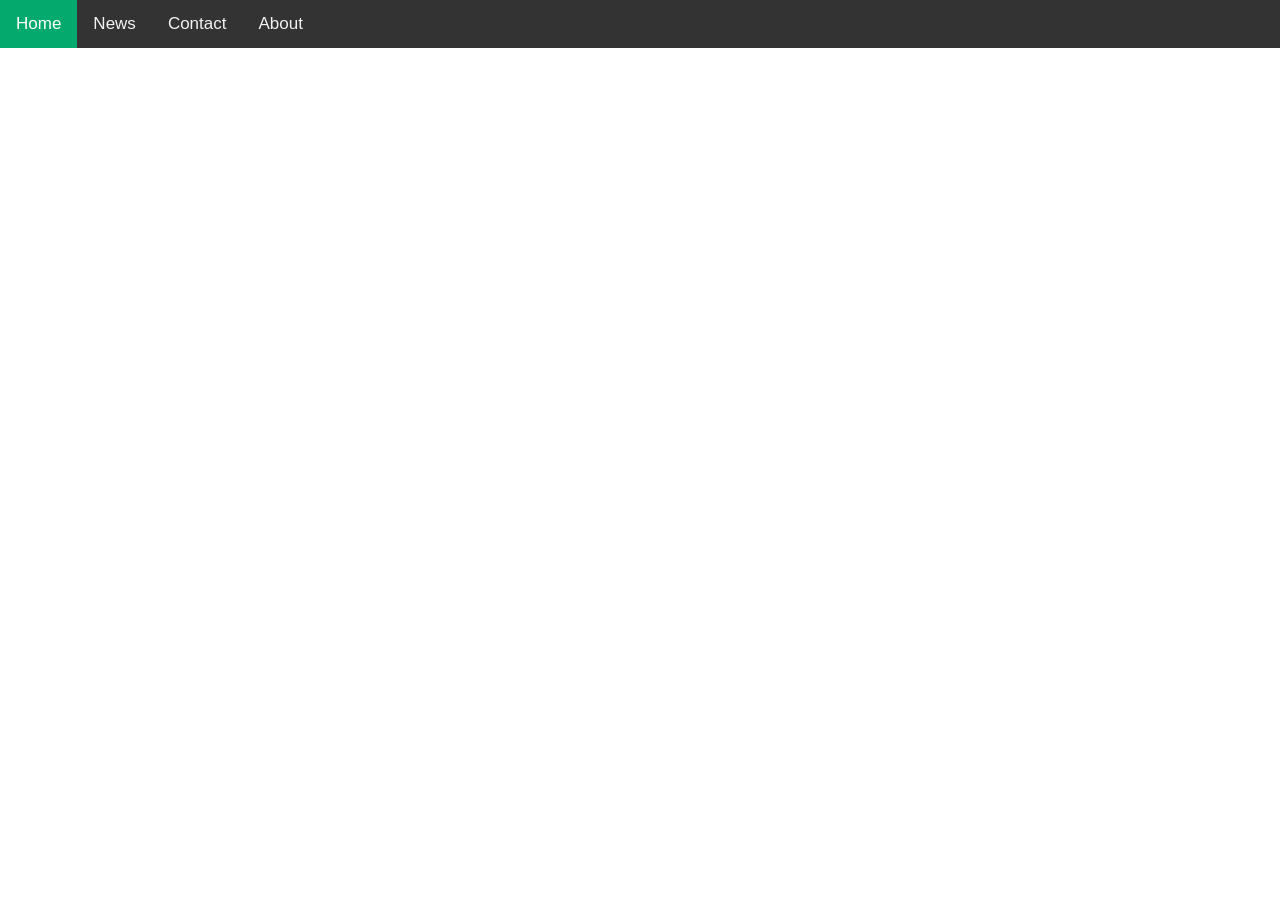
==== index.html @ c428a65f "moved the about/resume to about.html and playing with the navigation bar in index.html from w3school" ====
<!doctype html>
<html>
  <head>
<meta name="viewport" content="width=device-width, initial-scale=1">
<style>
body {
  margin: 0;
  font-family: Arial, Helvetica, sans-serif;
}

.topnav {
  overflow: hidden;
  background-color: #333;
}

.topnav a {
  float: left;
  color: #f2f2f2;
  text-align: center;
  padding: 14px 16px;
  text-decoration: none;
  font-size: 17px;
}

.topnav a:hover {
  background-color: green;
  color: black;
}

.topnav a.active {
  background-color: #04AA6D;
  color: white;
}
</style>
</head>
  <div class="topnav">
  <a class="active" href="#home">Home</a>
  <a href="#news">News</a>
  <a href="#contact">Contact</a>
  <a href="#about">About</a>
</div>
</html>
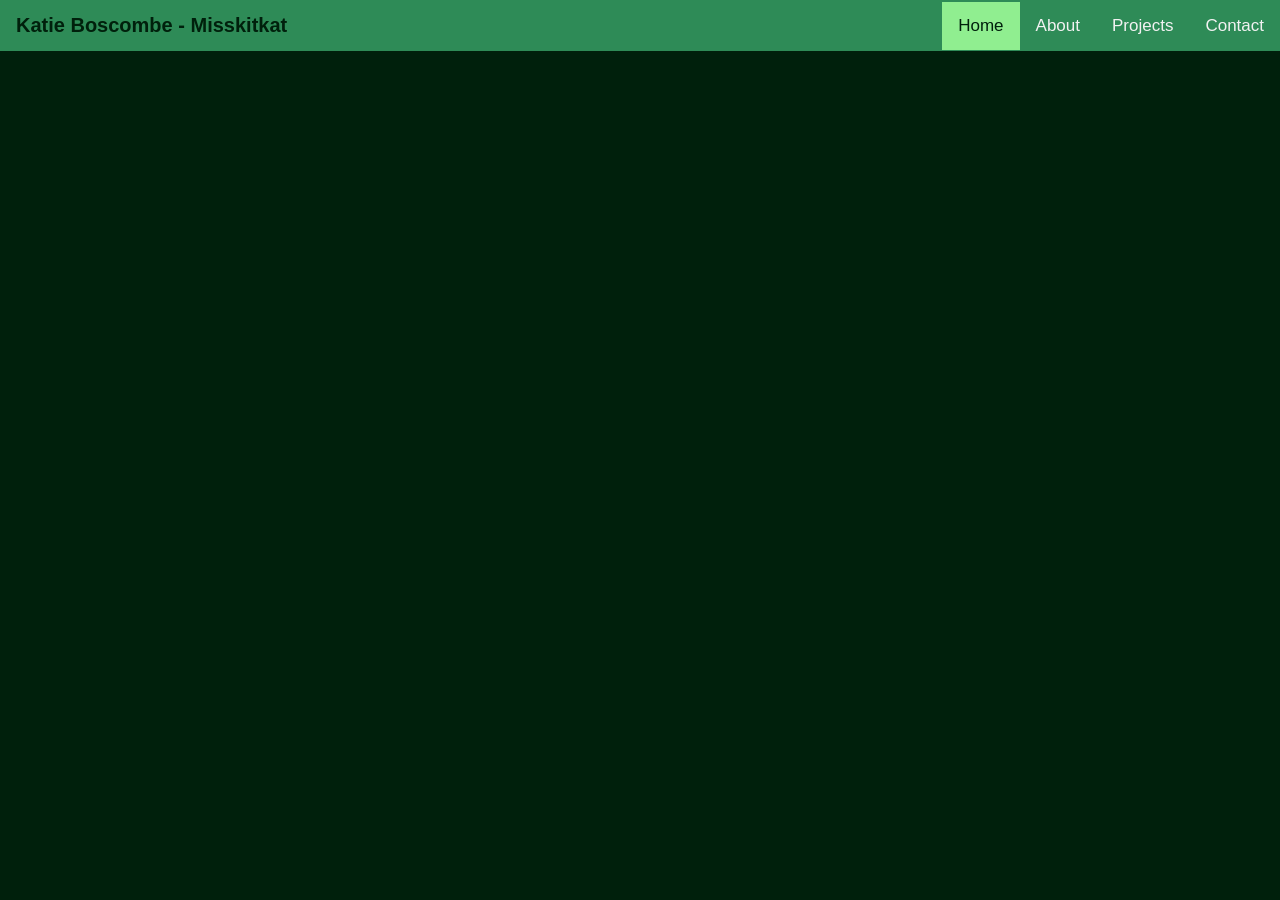
==== commit d64cf7ef: "changed the references for hte navigation so they work, edited the nav bar to have Katie Boscombe - " ====
--- a/index.html
+++ b/index.html
@@ -1,42 +1,55 @@
 <!doctype html>
 <html>
   <head>
-<meta name="viewport" content="width=device-width, initial-scale=1">
-<style>
-body {
-  margin: 0;
-  font-family: Arial, Helvetica, sans-serif;
-}
+    <meta name="viewport" content="width=device-width, initial-scale=1">
+    <style>
+      body {
+        margin: 0;
+        font-family: 'Trebuchet MS', sans-serif;
+        background-color: #00200c;
+      }
 
-.topnav {
-  overflow: hidden;
-  background-color: #333;
-}
+      .topnav {
+        overflow: hidden;
+        align-items: center;
+        background-color: SeaGreen;
+        display: flex;
+        justify-content: flex-end;
+      }
 
-.topnav a {
-  float: left;
-  color: #f2f2f2;
-  text-align: center;
-  padding: 14px 16px;
-  text-decoration: none;
-  font-size: 17px;
-}
+      .topnav a {
+        float: none;
+        color: #f2f2f2;
+        text-align: center;
+        padding: 14px 16px;
+        text-decoration: none;
+        font-size: 17px;
+      }
 
-.topnav a:hover {
-  background-color: green;
-  color: black;
-}
+      .topnav a:hover {
+        background-color: lightgreen;
+        color: #00200c;
+      }
 
-.topnav a.active {
-  background-color: #04AA6D;
-  color: white;
-}
-</style>
-</head>
+      .topnav a.active {
+        background-color: LightGreen;
+        color: #00200c;
+      }
+
+      .brand {
+        margin-right: auto;
+        padding: 14px 16px;
+        color: #00200c;
+        font-weight: bold;
+        font-size: 20px;
+      }
+    </style>
+  </head>
   <div class="topnav">
-  <a class="active" href="#home">Home</a>
-  <a href="#news">News</a>
-  <a href="#contact">Contact</a>
-  <a href="#about">About</a>
-</div>
+    <div class="brand">Katie Boscombe - Misskitkat</div>
+    <a class="active" href="index.html">Home</a>
+    <a href="pages/about.html">About</a>
+    <a href="pages/projects.html">Projects</a>
+    <a href="pages/contact.html">Contact</a>
+  </div>
 </html>
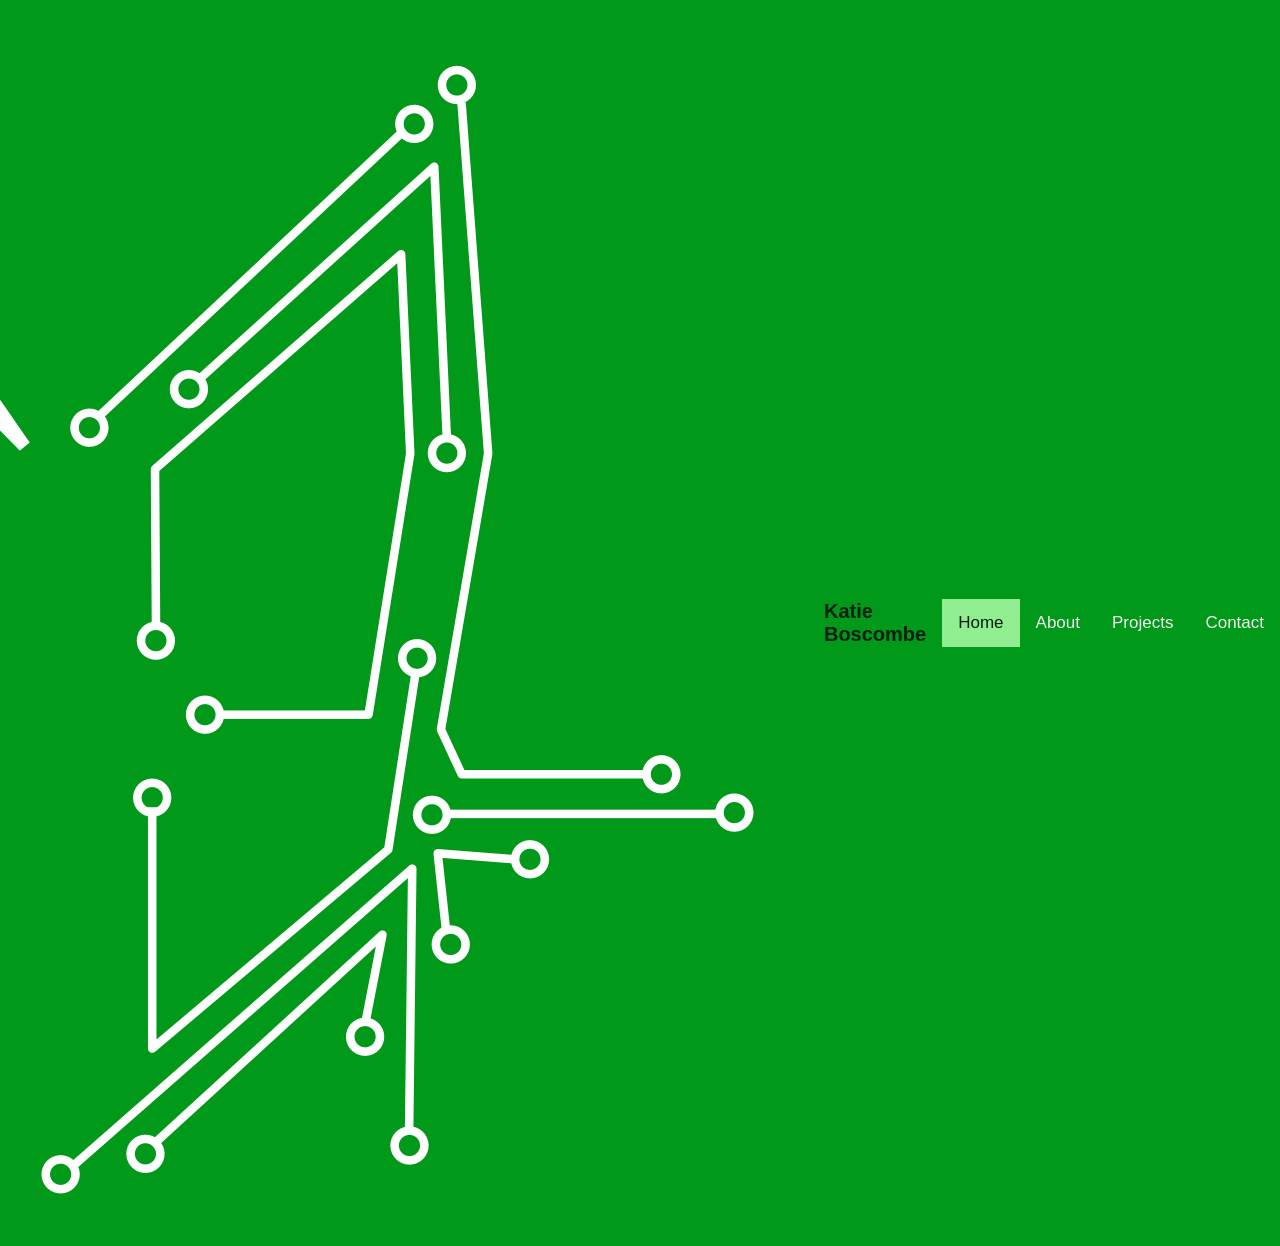
==== commit 74f09ae3: "added the styling to the css file so that it can be reused easily, added logo to nav" ====
--- a/index.html
+++ b/index.html
@@ -1,52 +1,15 @@
 <!doctype html>
 <html>
   <head>
+    <link rel="stylesheet" href="css/style.css">
     <meta name="viewport" content="width=device-width, initial-scale=1">
     <style>
-      body {
-        margin: 0;
-        font-family: 'Trebuchet MS', sans-serif;
-        background-color: #00200c;
-      }
-
-      .topnav {
-        overflow: hidden;
-        align-items: center;
-        background-color: SeaGreen;
-        display: flex;
-        justify-content: flex-end;
-      }
-
-      .topnav a {
-        float: none;
-        color: #f2f2f2;
-        text-align: center;
-        padding: 14px 16px;
-        text-decoration: none;
-        font-size: 17px;
-      }
-
-      .topnav a:hover {
-        background-color: lightgreen;
-        color: #00200c;
-      }
-
-      .topnav a.active {
-        background-color: LightGreen;
-        color: #00200c;
-      }
-
-      .brand {
-        margin-right: auto;
-        padding: 14px 16px;
-        color: #00200c;
-        font-weight: bold;
-        font-size: 20px;
-      }
+      
     </style>
   </head>
   <div class="topnav">
-    <div class="brand">Katie Boscombe - Misskitkat</div>
+    <img class="brand" src="images/LogosKatie white.png" alt="Katie Boscombe">
+    <div class="brand">Katie Boscombe</div>
     <a class="active" href="index.html">Home</a>
     <a href="pages/about.html">About</a>
     <a href="pages/projects.html">Projects</a>
--- a/css/style.css
+++ b/css/style.css
@@ -0,0 +1,98 @@
+body {
+        margin: 0;
+        font-family: 'Trebuchet MS', sans-serif;
+        color: White;
+        background-color: #00200c;
+      }
+
+      .topnav {
+        overflow: hidden;
+        align-items: center;
+        background-color: rgb(0, 153, 25);
+        display: flex;
+        justify-content: flex-end;
+      }
+
+      .topnav a {
+        float: none;
+        color: #f2f2f2;
+        text-align: center;
+        padding: 14px 16px;
+        text-decoration: none;
+        font-size: 17px;
+      }
+
+      .topnav a:hover {
+        background-color: LightGreen;
+        color: #00200c;
+      }
+
+      .topnav a.active {
+        background-color: LightGreen;
+        color: #00200c;
+      }
+
+      .brand {
+        margin-right: auto;
+        padding: 14px 16px;
+        color: #00200c;
+        font-weight: bold;
+        font-size: 20px;
+        /* max-width: 50px; */
+        height: auto;
+        /* gap: 8px; */
+      }
+
+      .logo {
+        max-width: 50px;
+        height: auto;
+        margin-left: 10px;
+      }
+
+      .content {
+        max-width: 1100px;
+        margin: 0 auto;
+        padding: 20px 24px 40px;
+      }
+
+      h2 {
+        margin: 18px 0 10px;
+        font-size: 24px;
+      }
+
+      table {
+        width: 100%;
+        max-width: 1100px;
+        margin: 0 auto 18px;
+        border-collapse: collapse;
+      }
+
+      th:first-child,
+      td:first-child {
+        text-align: left;
+      }
+
+      th:nth-child(3),
+      td:nth-child(3) {
+        text-align: right;
+        white-space: nowrap;
+        vertical-align: top;
+      }
+
+      table, th, td {
+        border-collapse: collapse;
+        font-size: 18px;
+        text-align: left;
+      }
+
+      th, td {
+        padding: 5px 0;
+      }
+
+      hr {
+        border: none;
+        height: 5px;
+        background-color: SeaGreen;
+        margin: 18px auto 12px;
+        max-width: 1100px;
+      }
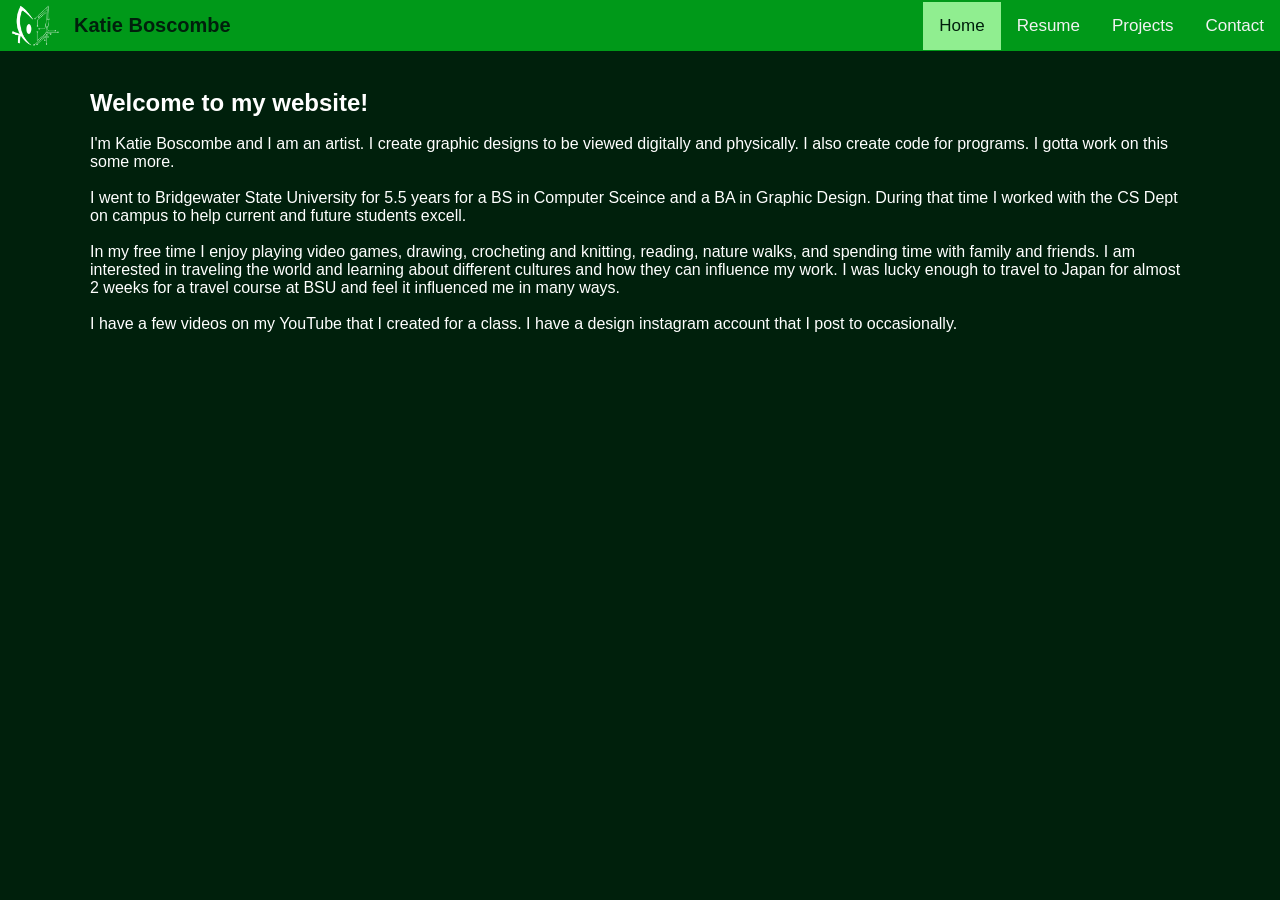
==== commit e961d7af: "started adding to the projects page based off a layout I liked, added a few project htmls i want to " ====
--- a/index.html
+++ b/index.html
@@ -8,11 +8,37 @@
     </style>
   </head>
   <div class="topnav">
-    <img class="brand" src="images/LogosKatie white.png" alt="Katie Boscombe">
+    <img class="logo" src="images/logos/LogosKatie white.png" alt="Misskitkat">
     <div class="brand">Katie Boscombe</div>
     <a class="active" href="index.html">Home</a>
-    <a href="pages/about.html">About</a>
+    <a href="pages/about.html">Resume</a>
     <a href="pages/projects.html">Projects</a>
     <a href="pages/contact.html">Contact</a>
   </div>
+  <body>
+  <main class= "content">
+    <h1>Welcome to my website!</h1>
+    <p>I'm Katie Boscombe and I am an artist. 
+      I create graphic designs to be viewed digitally and physically. 
+      I also create code for programs. 
+      I gotta work on this some more.</p>
+    <p>
+      I went to Bridgewater State University for 5.5 years for a BS in Computer Sceince and a BA in Graphic Design.
+      During that time I worked with the CS Dept on campus to help current and future students excell.
+      
+    </p>
+    <p>
+      In my free time I enjoy playing video games, drawing, crocheting and knitting, reading, nature walks, and spending time with family and friends.
+      I am interested in traveling the world and learning about different cultures and how they can influence my work.
+      I was lucky enough to travel to Japan for almost 2 weeks for a travel course at BSU and feel it influenced me in many ways.
+      
+    </p>
+
+    <p>
+      I have a few videos on my YouTube that I created for a class.
+      I have a design instagram account that I post to occasionally.
+
+    </p>
+  </main>
+  </body>
 </html>
--- a/css/style.css
+++ b/css/style.css
@@ -34,13 +34,11 @@
 
       .brand {
         margin-right: auto;
-        padding: 14px 16px;
+        padding: 14px 14px;
         color: #00200c;
         font-weight: bold;
         font-size: 20px;
-        /* max-width: 50px; */
         height: auto;
-        /* gap: 8px; */
       }
 
       .logo {
@@ -49,15 +47,31 @@
         margin-left: 10px;
       }
 
+      .project-grid img {
+        width: 150px;
+        max-width: 100%;
+        height: auto;
+      }
+
       .content {
         max-width: 1100px;
         margin: 0 auto;
         padding: 20px 24px 40px;
       }
 
+      h1 {
+        margin: 18px 0 10px;
+        font-size: 24px;
+      }
+
       h2 {
         margin: 18px 0 10px;
-        font-size: 24px;
+        font-size: 20px;
+      }
+
+      p {
+        margin: 18px 0 10px;
+        font-size: 16px;
       }
 
       table {
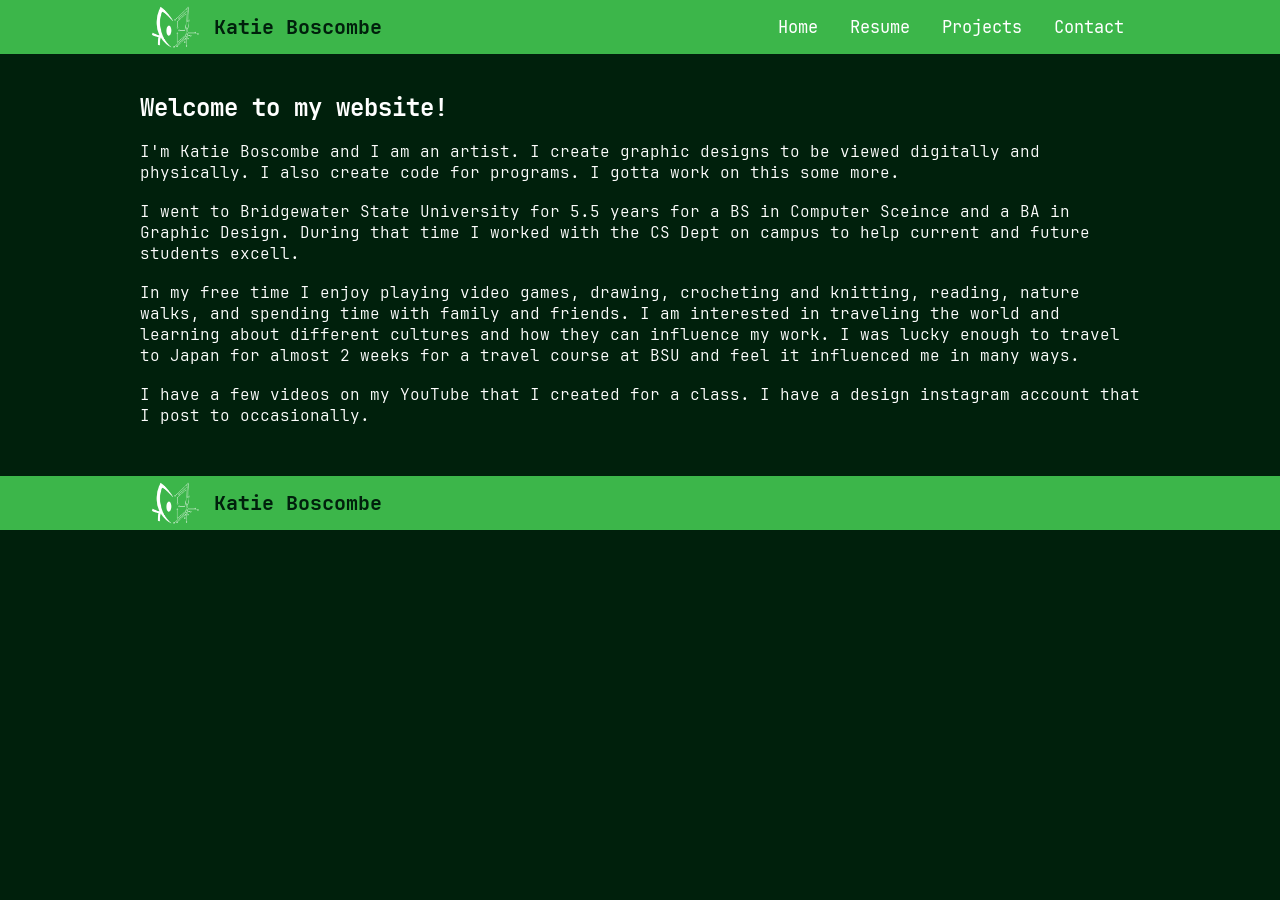
==== commit 1c60f7fa: "working on utilizing js and variables to house sections of html that i can reuse elsewhere and worki" ====
--- a/index.html
+++ b/index.html
@@ -7,15 +7,13 @@
       
     </style>
   </head>
-  <div class="topnav">
-    <img class="logo" src="images/logos/LogosKatie white.png" alt="Misskitkat">
-    <div class="brand">Katie Boscombe</div>
-    <a class="active" href="index.html">Home</a>
-    <a href="pages/about.html">Resume</a>
-    <a href="pages/projects.html">Projects</a>
-    <a href="pages/contact.html">Contact</a>
-  </div>
+  <script src="js/navbar.js" defer></script>
+  <script src="js/footer.js" defer></script>
+
   <body>
+
+    <div id="site-navbar" data-site-root="./"></div>
+
   <main class= "content">
     <h1>Welcome to my website!</h1>
     <p>I'm Katie Boscombe and I am an artist. 
@@ -40,5 +38,7 @@
 
     </p>
   </main>
+  <div id="site-footer" data-footer-root="./"></div>
   </body>
+    
 </html>
--- a/css/style.css
+++ b/css/style.css
@@ -1,21 +1,91 @@
+:root{
+  /* Colors */
+  --the-green: rgb(60, 182, 74);
+  --dark-green: #00200c;
+  --background-color: SeaGreen;
+  --font-color: white;
+  --highlight-color: LightGreen;
+
+  /* Sizes */
+  --max-width: 1000px;
+
+  /* Fonts */
+  --main-font: 'Jetbrains Mono', monospace;
+  --font-weight-light: 300;
+  --font-weight-regular: 400;
+  --font-weight-medium: 500;
+  --font-weight-bold: 700;
+
+}
+
+@font-face {
+  font-family: "JetBrains Mono";
+  src: url("../fonts/jetbrains/fonts/webfonts/JetBrainsMono-Light.woff2") format("woff2");
+  font-weight: 300;
+  font-style: normal;
+  font-display: swap;
+}
+
+@font-face {
+  font-family: "JetBrains Mono";
+  src: url("../fonts/jetbrains/fonts/webfonts/JetBrainsMono-Regular.woff2") format("woff2");
+  font-weight: 400;
+  font-style: normal;
+  font-display: swap;
+}
+
+@font-face {
+  font-family: "JetBrains Mono";
+  src: url("../fonts/jetbrains/fonts/webfonts/JetBrainsMono-Medium.woff2") format("woff2");
+  font-weight: 500;
+  font-style: normal;
+  font-display: swap;
+}
+
+@font-face {
+  font-family: "JetBrains Mono";
+  src: url("../fonts/jetbrains/fonts/webfonts/JetBrainsMono-Bold.woff2") format("woff2");
+  font-weight: 700;
+  font-style: normal;
+  font-display: swap;
+}
+
 body {
         margin: 0;
-        font-family: 'Trebuchet MS', sans-serif;
-        color: White;
-        background-color: #00200c;
+        font-family: var(--main-font);
+        font-weight: var(--font-weight-medium);
+        color: var(--font-color);
+        background-color: var(--dark-green);
       }
 
       .topnav {
         overflow: hidden;
         align-items: center;
-        background-color: rgb(0, 153, 25);
-        display: flex;
+        background-color: var(--the-green);
+        font-weight: var(--font-weight-regular);
+        display: flex;
+        justify-content: flex-end;
+        position: sticky;
+        top: 0;
+      }
+
+      .topnav-inner {
+        width: 100%;
+        max-width: var(--max-width);
+        margin: 0 auto;
+        box-sizing: border-box;
+
+        display: flex;
+        align-items: center;
+
+        overflow: hidden;
+        align-items: center;
         justify-content: flex-end;
       }
 
       .topnav a {
         float: none;
-        color: #f2f2f2;
+        color: var(--font-color);
         text-align: center;
         padding: 14px 16px;
         text-decoration: none;
@@ -23,20 +93,43 @@
       }
 
       .topnav a:hover {
-        background-color: LightGreen;
-        color: #00200c;
+        background-color: var(--highlight-color);
+        color: var(--dark-green);
       }
 
       .topnav a.active {
-        background-color: LightGreen;
-        color: #00200c;
+        background-color: var(--highlight-color);
+        color: var(--dark-green);
+      }
+
+      .footer {
+        overflow: hidden;
+        align-items: center;
+        background-color: var(--the-green);
+        font-weight: var(--font-weight-regular);
+        display: flex;
+        justify-content: flex-end;
+      }
+
+      .footer-inner {
+        width: 100%;
+        max-width: var(--max-width);
+        margin: 0 auto;
+        box-sizing: border-box;
+
+        display: flex;
+        align-items: center;
+
+        overflow: hidden;
+        align-items: center;
+        justify-content: flex-end;
       }
 
       .brand {
         margin-right: auto;
         padding: 14px 14px;
-        color: #00200c;
-        font-weight: bold;
+        color: var(--dark-green);
+        font-weight: var(--font-weight-bold);
         font-size: 20px;
         height: auto;
       }
@@ -48,19 +141,36 @@
       }
 
       .project-grid img {
-        width: 150px;
-        max-width: 100%;
+        display: block;
+        align-items: center;
+        justify-content: center;
+        width: 100%;
+        max-width: 250px;
         height: auto;
-      }
+        box-sizing:border-box;
+        margin: 0 auto;
+        border: 3px solid var(--the-green);
+      }
+
+      .project-grid > a {
+        display: block;
+        text-align: center;
+      }
+
+      .project-grid img:hover {
+        border-color: var(--highlight-color);
+    }
 
       .content {
-        max-width: 1100px;
+        max-width: var(--max-width);
+        font-weight: var(--font-weight-medium);
         margin: 0 auto;
         padding: 20px 24px 40px;
       }
 
       h1 {
         margin: 18px 0 10px;
+        font-weight: var(--font-weight-bold);
         font-size: 24px;
       }
 
@@ -70,13 +180,14 @@
       }
 
       p {
+        font-weight: var(--font-weight-light);
         margin: 18px 0 10px;
         font-size: 16px;
       }
 
       table {
         width: 100%;
-        max-width: 1100px;
+        max-width: var(--max-width);
         margin: 0 auto 18px;
         border-collapse: collapse;
       }
@@ -106,7 +217,7 @@
       hr {
         border: none;
         height: 5px;
-        background-color: SeaGreen;
+        background-color: var(--the-green);
         margin: 18px auto 12px;
-        max-width: 1100px;
+        max-width: var(--max-width);
       }
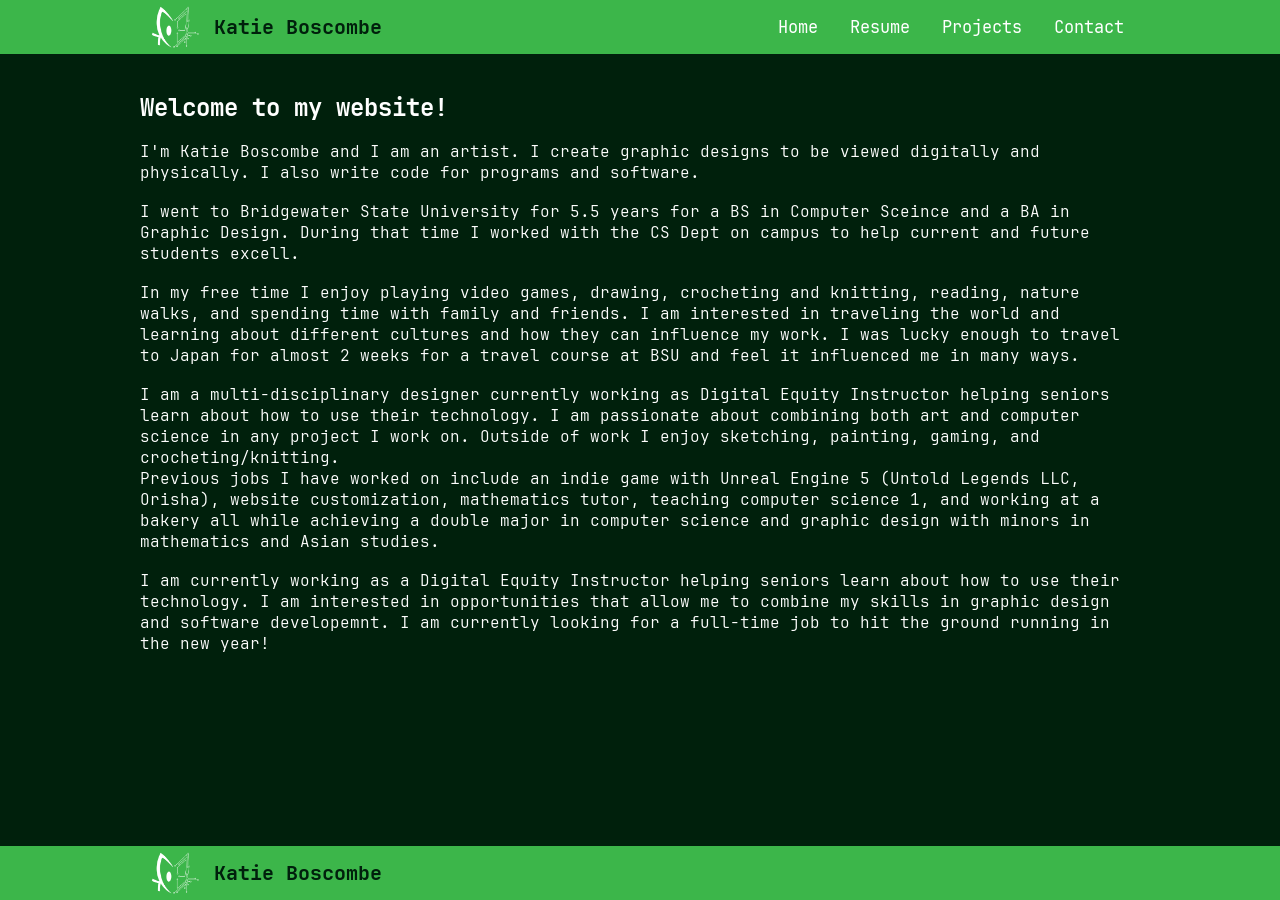
==== commit 7cca4daa: "added a mail icon, edited the style for resume and contact, changed the name of about to resume.html" ====
--- a/index.html
+++ b/index.html
@@ -15,11 +15,11 @@
     <div id="site-navbar" data-site-root="./"></div>
 
   <main class= "content">
-    <h1>Welcome to my website!</h1>
-    <p>I'm Katie Boscombe and I am an artist. 
+    <h1 class="header">Welcome to my website!</h1>
+    <p >I'm Katie Boscombe and I am an artist. 
       I create graphic designs to be viewed digitally and physically. 
-      I also create code for programs. 
-      I gotta work on this some more.</p>
+      I also write code for programs and software. 
+    </p>
     <p>
       I went to Bridgewater State University for 5.5 years for a BS in Computer Sceince and a BA in Graphic Design.
       During that time I worked with the CS Dept on campus to help current and future students excell.
@@ -33,9 +33,16 @@
     </p>
 
     <p>
-      I have a few videos on my YouTube that I created for a class.
-      I have a design instagram account that I post to occasionally.
+      I am a multi-disciplinary designer currently working as Digital Equity Instructor helping seniors learn about how to use their technology. 
+      I am passionate about combining both art and computer science in any project I work on. Outside of work I enjoy sketching, painting, gaming, and crocheting/knitting. <br> 
+      Previous jobs I have worked on include an indie game with Unreal Engine 5 (Untold Legends LLC, Orisha), website customization, mathematics tutor, teaching computer science 1, 
+      and working at a bakery all while achieving a double major in computer science and graphic design with minors in mathematics and Asian studies.
+    </p>
 
+    <p>
+      I am currently working as a Digital Equity Instructor helping seniors learn about how to use their technology.
+      I am interested in opportunities that allow me to combine my skills in graphic design and software developemnt.
+      I am currently looking for a full-time job to hit the ground running in the new year!
     </p>
   </main>
   <div id="site-footer" data-footer-root="./"></div>
--- a/css/style.css
+++ b/css/style.css
@@ -1,4 +1,4 @@
-:root{
+:root {
   /* Colors */
   --the-green: rgb(60, 182, 74);
   --dark-green: #00200c;
@@ -51,173 +51,379 @@
 }
 
 body {
-        margin: 0;
-        font-family: var(--main-font);
-        font-weight: var(--font-weight-medium);
-        color: var(--font-color);
-        background-color: var(--dark-green);
-      }
-
-      .topnav {
-        overflow: hidden;
-        align-items: center;
-        background-color: var(--the-green);
-        font-weight: var(--font-weight-regular);
-        display: flex;
-        justify-content: flex-end;
-        position: sticky;
-        top: 0;
-      }
-
-      .topnav-inner {
-        width: 100%;
-        max-width: var(--max-width);
-        margin: 0 auto;
-        box-sizing: border-box;
-
-        display: flex;
-        align-items: center;
-
-        overflow: hidden;
-        align-items: center;
-        justify-content: flex-end;
-      }
-
-      .topnav a {
-        float: none;
-        color: var(--font-color);
-        text-align: center;
-        padding: 14px 16px;
-        text-decoration: none;
-        font-size: 17px;
-      }
-
-      .topnav a:hover {
-        background-color: var(--highlight-color);
-        color: var(--dark-green);
-      }
-
-      .topnav a.active {
-        background-color: var(--highlight-color);
-        color: var(--dark-green);
-      }
-
-      .footer {
-        overflow: hidden;
-        align-items: center;
-        background-color: var(--the-green);
-        font-weight: var(--font-weight-regular);
-        display: flex;
-        justify-content: flex-end;
-      }
-
-      .footer-inner {
-        width: 100%;
-        max-width: var(--max-width);
-        margin: 0 auto;
-        box-sizing: border-box;
-
-        display: flex;
-        align-items: center;
-
-        overflow: hidden;
-        align-items: center;
-        justify-content: flex-end;
-      }
-
-      .brand {
-        margin-right: auto;
-        padding: 14px 14px;
-        color: var(--dark-green);
-        font-weight: var(--font-weight-bold);
-        font-size: 20px;
-        height: auto;
-      }
-
-      .logo {
-        max-width: 50px;
-        height: auto;
-        margin-left: 10px;
-      }
-
-      .project-grid img {
-        display: block;
-        align-items: center;
-        justify-content: center;
-        width: 100%;
-        max-width: 250px;
-        height: auto;
-        box-sizing:border-box;
-        margin: 0 auto;
-        border: 3px solid var(--the-green);
-      }
-
-      .project-grid > a {
-        display: block;
-        text-align: center;
-      }
-
-      .project-grid img:hover {
-        border-color: var(--highlight-color);
-    }
-
-      .content {
-        max-width: var(--max-width);
-        font-weight: var(--font-weight-medium);
-        margin: 0 auto;
-        padding: 20px 24px 40px;
-      }
-
-      h1 {
-        margin: 18px 0 10px;
-        font-weight: var(--font-weight-bold);
-        font-size: 24px;
-      }
-
-      h2 {
-        margin: 18px 0 10px;
-        font-size: 20px;
-      }
-
-      p {
-        font-weight: var(--font-weight-light);
-        margin: 18px 0 10px;
-        font-size: 16px;
-      }
-
-      table {
-        width: 100%;
-        max-width: var(--max-width);
-        margin: 0 auto 18px;
-        border-collapse: collapse;
-      }
-
-      th:first-child,
-      td:first-child {
-        text-align: left;
-      }
-
-      th:nth-child(3),
-      td:nth-child(3) {
-        text-align: right;
-        white-space: nowrap;
-        vertical-align: top;
-      }
-
-      table, th, td {
-        border-collapse: collapse;
-        font-size: 18px;
-        text-align: left;
-      }
-
-      th, td {
-        padding: 5px 0;
-      }
-
-      hr {
-        border: none;
-        height: 5px;
-        background-color: var(--the-green);
-        margin: 18px auto 12px;
-        max-width: var(--max-width);
-      }+  margin: 0;
+  font-family: var(--main-font);
+  font-weight: var(--font-weight-medium);
+  color: var(--font-color);
+  background-color: var(--dark-green);
+
+  min-height: 100vh;
+  display: flex;
+  flex-direction: column;
+  
+}
+
+.topnav {
+  overflow: hidden;
+  align-items: center;
+  background-color: var(--the-green);
+  font-weight: var(--font-weight-regular);
+  display: flex;
+  justify-content: flex-end;
+  position: sticky;
+  top: 0;
+  z-index: 10;
+}
+
+.topnav-inner {
+  width: 100%;
+  max-width: var(--max-width);
+  margin: 0 auto;
+  box-sizing: border-box;
+  display: flex;
+  align-items: center;
+  overflow: hidden;
+  justify-content: flex-end;
+}
+
+.topnav a {
+  float: none;
+  color: var(--font-color);
+  text-align: center;
+  padding: 14px 16px;
+  text-decoration: none;
+  font-size: 17px;
+}
+
+.topnav a:hover {
+  background-color: var(--highlight-color) ;
+  color: var(--dark-green);
+}
+
+.topnav a.active {
+  background-color: var(--highlight-color);
+  color: var(--dark-green);
+}
+
+button.navbar-button {
+  background: none;
+  border: none;
+  cursor: pointer;
+  padding: 14px 16px;
+}
+
+.navbar-button img {
+  display: block;
+  width: 24px;
+  height: 24px;
+}
+
+.topnav,
+.topnav-inner {
+  overflow: visible;
+}
+
+.topnav-inner {
+  position: relative;
+}
+
+.navbar-button {
+  display: none;
+}
+
+.navbar-links {
+  display: flex;
+}
+
+.topnav.brand-wrapped .navbar-button {
+  display: block;
+}
+
+.topnav.brand-wrapped .navbar-links {
+  display: none;
+  position: absolute;
+  top: 100%;
+  right: 0;
+  flex-direction: column;
+  background-color: color-mix(in srgb, var(--the-green) 90%, transparent);
+}
+
+.topnav.brand-wrapped.menu-open .navbar-links {
+  display: flex;
+}
+
+.footer {
+  overflow: hidden;
+  align-items: center;
+  background-color: var(--the-green);
+  font-weight: var(--font-weight-regular);
+  display: flex;
+  justify-content: flex-end;
+}
+
+.footer-inner {
+  width: 100%;
+  max-width: var(--max-width);
+  margin: 0 auto;
+  box-sizing: border-box;
+  display: flex;
+  align-items: center;
+  overflow: hidden;
+  justify-content: flex-end;
+}
+
+#site-footer {
+  margin-top: auto;
+}
+
+.brand {
+  margin-right: auto;
+  padding: 14px 14px;
+  color: var(--dark-green);
+  font-weight: var(--font-weight-bold);
+  font-size: 20px;
+  height: auto;
+}
+
+.logo {
+  max-width: 50px;
+  height: auto;
+  margin-left: 10px;
+}
+
+.project-grid img {
+  display: block;
+  align-items: center;
+  justify-content: center;
+  width: 100%;
+  max-width: 300px;
+  box-sizing: border-box;
+  margin: 0 auto;
+  /* border: 3px solid var(--the-green); */
+}
+
+.project-grid > a {
+  display: block;
+  text-align: center;
+  color: var(--font-color);
+    text-decoration: none;
+
+  /* text-decoration-color: var(--the-green); */
+}
+
+/* .project-grid img:hover {
+  border-color: var(--highlight-color);
+} */
+
+.project-image {
+  position: relative;
+  aspect-ratio: 1/1;
+  object-fit: contain;
+  z-index: -1;
+}
+
+.project-container {
+  position: relative;
+  /* display: inline-block; */
+  width: 100%;
+  max-width: 300px;
+  aspect-ratio: 1/1;
+  position: relative;
+  object-fit: contain;
+  margin: 0 auto;
+  
+}
+
+.project-grid a:hover {
+  color: var(--highlight-color);
+}
+
+.project-grid .project-shape {
+  display: block;
+  position: absolute;
+  top: -1px;
+  left: -13px;
+  align-items: center;
+  justify-content: center;
+  width: 105.6%;
+  left: -5%;
+  max-width: 315px;
+  height: auto;
+  object-fit: cover;
+  box-sizing: border-box;
+  z-index: 0;
+  
+}
+
+.content {
+  max-width: var(--max-width);
+  font-weight: var(--font-weight-medium);
+  margin: 0 auto;
+  padding: 20px 24px 40px;
+  flex: 1;
+}
+
+.content h2 {
+  text-align: center;
+  position: relative;
+  isolation: isolate;
+}
+
+.content h2::before {
+  content: "";
+  position: absolute;
+  z-index: -1;
+
+  /* width: 100vw;
+  height: 180px;
+  left: 0%;
+  top: 0%; 
+  inset: -0.5rem -1rem;
+  transform: translateY(-25%);
+  background: url("../svg/style_svg/cy-resume-section-header.svg") center / 100% 100% no-repeat;
+
+  left: calc(50% - 50vw); 
+  top: 50%;
+  transform: translateY(-50%);
+  width: 100vw;
+  height: 180px;
+  box-sizing: border-box;
+
+  border: 0 solid transparent;
+  border-left-width: 360px;
+  border-right-width: 360px;
+
+  border-image-source: url("../svg/style_svg/cy-resume-section-header.svg");
+  border-image-slice: 0 360 0 360 fill;
+  border-image-width: 0 360px;
+  border-image-repeat: stretch; */
+}
+
+.resume-entry,
+.experience-entry {
+  display: grid;
+  grid-template-columns: minmax(0, 1fr) auto;
+  gap: 1rem 2rem;
+  padding: 1.25rem 0;
+  border-bottom: 1px solid var(--the-green);
+}
+
+.resume-main h3,
+.experience-main h3 {
+  margin: 0 0 0.5rem;
+  font-size: 1.1rem;
+}
+
+.resume-main p,
+.experience-main p {
+  margin: 0.25rem 0;
+}
+
+.resume-entry ul,
+.experience-entry ul {
+  margin: 0.5rem 0 0;
+  padding-left: 1.25rem;
+}
+
+.resume-meta,
+.experience-meta {
+  text-align: right;
+}
+
+.resume-meta p,
+.experience-meta p {
+  margin: 0 0 0.4rem;
+}
+
+.contact-content {
+  max-width: var(--max-width);
+  font-weight: var(--font-weight-medium);
+  margin: 0 auto;
+  padding: 20px 24px 40px;
+  flex: 1;
+  text-align: center;
+  
+}
+
+.contact-content a {
+  text-decoration: none;
+  color: var(--font-color);
+}
+
+.contact-content a:hover {
+  color: var(--highlight-color);
+}
+
+.contact-icon {
+  width: 24px;
+  height: 24px;
+  margin-right: 4px;
+  vertical-align: -0.40rem;
+}
+
+@media (max-width: 600px) {
+  .resume-entry,
+  .experience-entry {
+    grid-template-columns: 1fr;
+    gap: 0.25rem;
+  }
+
+  .resume-meta,
+  .experience-meta {
+    text-align: left;
+  }
+}
+
+h1 {
+  margin: 18px 0 10px;
+  font-weight: var(--font-weight-bold);
+  font-size: 24px;
+}
+
+h2 {
+  margin: 18px 0 10px;
+  font-size: 20px;
+}
+
+p {
+  font-weight: var(--font-weight-light);
+  margin: 18px 0 10px;
+  font-size: 16px;
+}
+
+table {
+  width: 100%;
+  max-width: var(--max-width);
+  margin: 0 auto 18px;
+  border-collapse: collapse;
+}
+
+th:first-child,
+td:first-child {
+  text-align: left;
+}
+
+th:nth-child(3),
+td:nth-child(3) {
+  text-align: right;
+  white-space: nowrap;
+  vertical-align: top;
+}
+
+table, th, td {
+  border-collapse: collapse;
+  font-size: 18px;
+  text-align: left;
+}
+
+th, td {
+  padding: 5px 0;
+}
+
+hr {
+  border: none;
+  height: 5px;
+  background-color: var(--the-green);
+  margin: 18px auto 12px;
+  max-width: var(--max-width);
+}
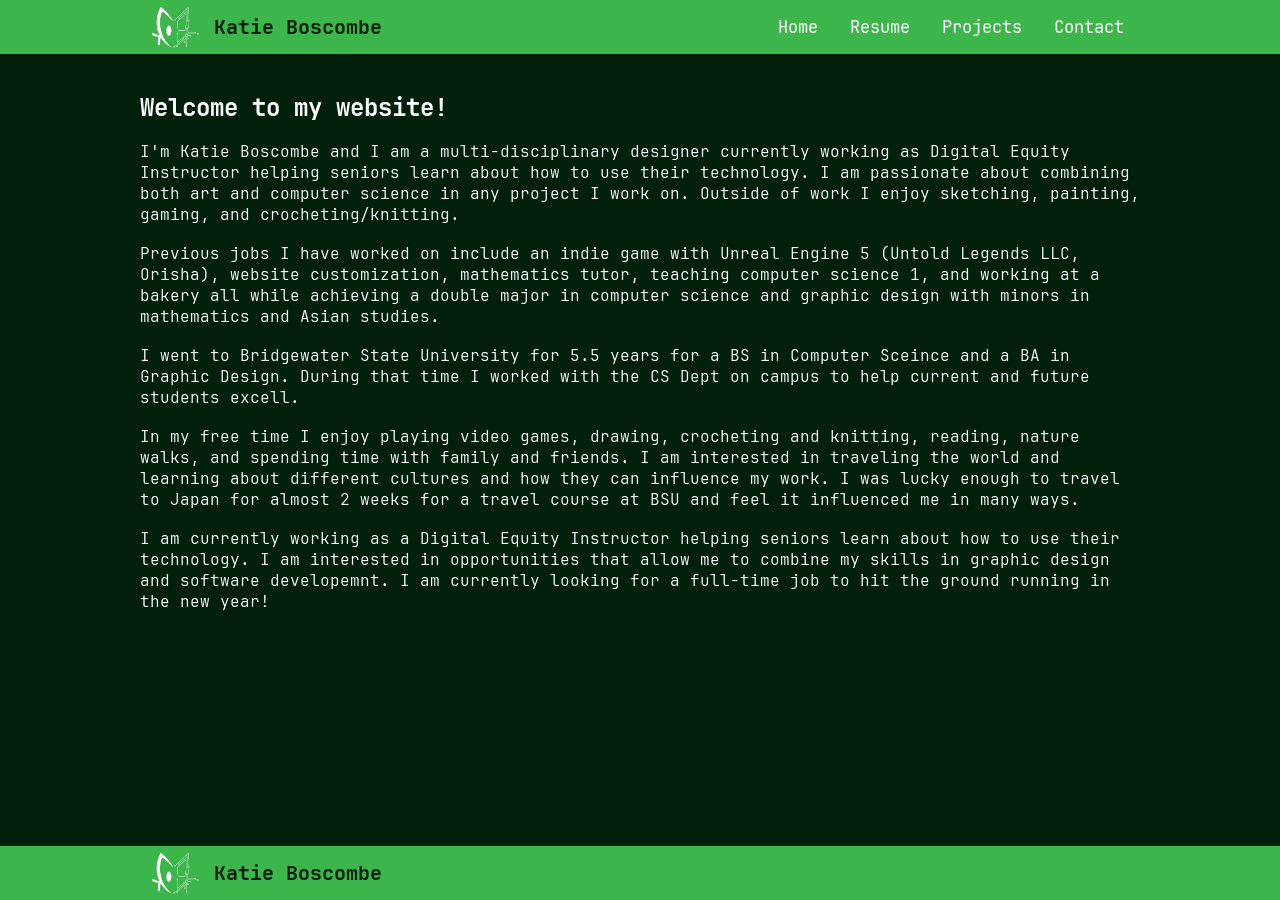
==== commit 00af0c28: "edited the index.html a little" ====
--- a/index.html
+++ b/index.html
@@ -16,9 +16,14 @@
 
   <main class= "content">
     <h1 class="header">Welcome to my website!</h1>
-    <p >I'm Katie Boscombe and I am an artist. 
-      I create graphic designs to be viewed digitally and physically. 
-      I also write code for programs and software. 
+    <p >
+      I'm Katie Boscombe and I am a multi-disciplinary designer currently working as Digital Equity Instructor helping seniors learn about how to use their technology. 
+      I am passionate about combining both art and computer science in any project I work on. Outside of work I enjoy sketching, painting, gaming, and crocheting/knitting.
+    </p>
+    
+    <p>
+      Previous jobs I have worked on include an indie game with Unreal Engine 5 (Untold Legends LLC, Orisha), website customization, mathematics tutor, teaching computer science 1, 
+      and working at a bakery all while achieving a double major in computer science and graphic design with minors in mathematics and Asian studies.
     </p>
     <p>
       I went to Bridgewater State University for 5.5 years for a BS in Computer Sceince and a BA in Graphic Design.
@@ -31,14 +36,6 @@
       I was lucky enough to travel to Japan for almost 2 weeks for a travel course at BSU and feel it influenced me in many ways.
       
     </p>
-
-    <p>
-      I am a multi-disciplinary designer currently working as Digital Equity Instructor helping seniors learn about how to use their technology. 
-      I am passionate about combining both art and computer science in any project I work on. Outside of work I enjoy sketching, painting, gaming, and crocheting/knitting. <br> 
-      Previous jobs I have worked on include an indie game with Unreal Engine 5 (Untold Legends LLC, Orisha), website customization, mathematics tutor, teaching computer science 1, 
-      and working at a bakery all while achieving a double major in computer science and graphic design with minors in mathematics and Asian studies.
-    </p>
-
     <p>
       I am currently working as a Digital Equity Instructor helping seniors learn about how to use their technology.
       I am interested in opportunities that allow me to combine my skills in graphic design and software developemnt.
